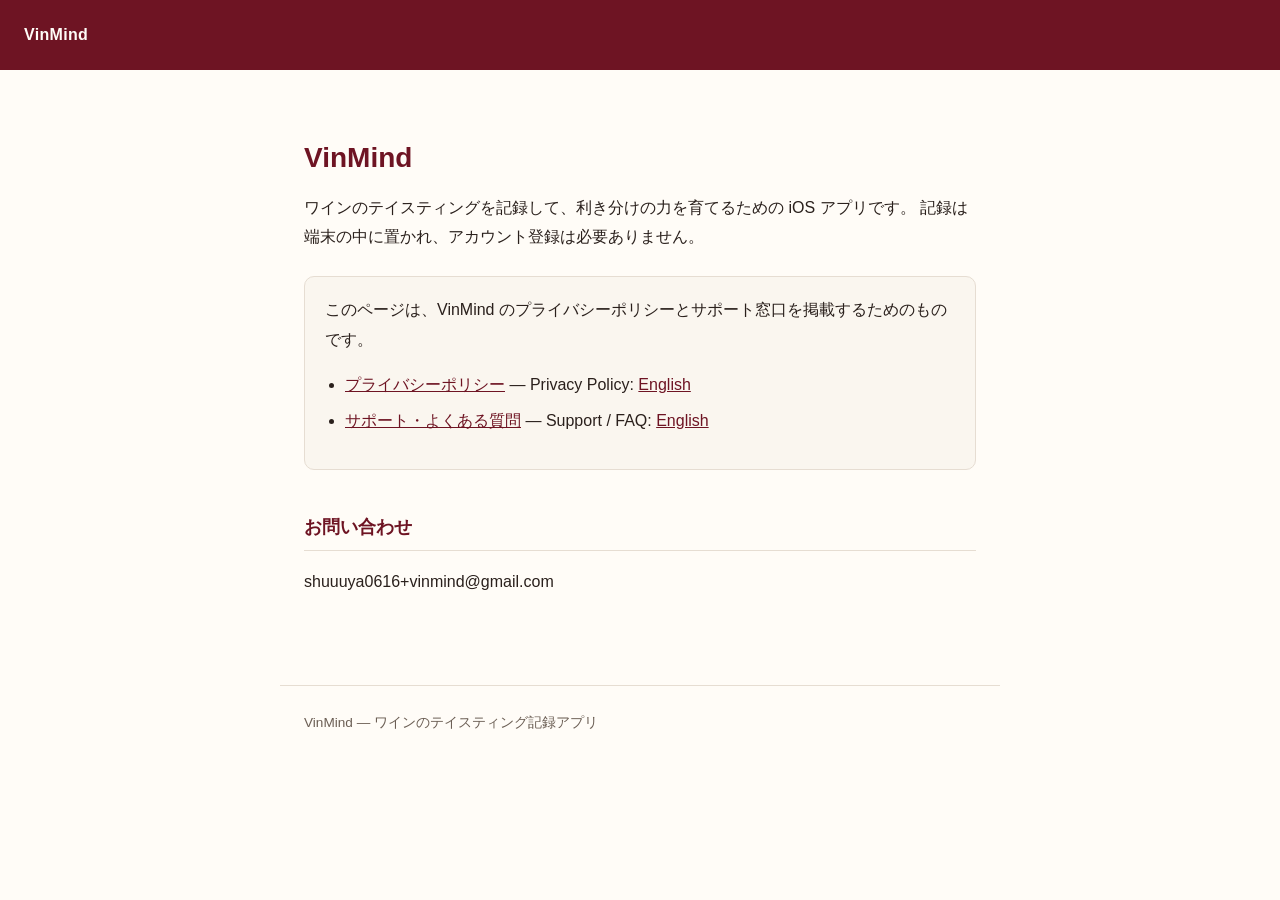
==== index.html @ 06c4dede "VinMind の公開ページ（プライバシーポリシー ja/en・サポート ja/en） Co-Authored-By: Claude Opus 5 <noreply@anthropic.com>" ====
<!doctype html>
<html lang="ja">
  <head>
    <meta charset="utf-8" />
    <meta name="viewport" content="width=device-width, initial-scale=1" />
    <title>VinMind</title>
    <link rel="stylesheet" href="style.css" />
  </head>
  <body>
    <header class="site"><a href="index.html">VinMind</a></header>
    <main>
      <div class="langswitch"></div>
      <h1 id="vinmind">VinMind</h1>
      <p>ワインのテイスティングを記録して、利き分けの力を育てるための
      iOS アプリです。
      記録は端末の中に置かれ、アカウント登録は必要ありません。</p>
      <div class="card">
      <p>このページは、VinMind
      のプライバシーポリシーとサポート窓口を掲載するためのものです。</p>
      <ul>
      <li><a href="privacy-ja.html">プライバシーポリシー</a> — Privacy
      Policy: <a href="privacy-en.html">English</a></li>
      <li><a href="support-ja.html">サポート・よくある質問</a> — Support
      / FAQ: <a href="support-en.html">English</a></li>
      </ul>
      </div>
      <h2 id="お問い合わせ">お問い合わせ</h2>
      <p>shuuuya0616+vinmind@gmail.com</p>
    </main>
    <footer class="site">VinMind — ワインのテイスティング記録アプリ</footer>
  </body>
</html>
---- style.css ----
/* VinMind 公開ページ — アプリ本体の配色に合わせた最小限のスタイル */
:root {
  --burgundy: #6e1423;
  --cream: #fffcf7;
  --cream-deep: #faf6ef;
  --line: #e6ddd2;
  --ink: #2a201c;
  --muted: #6b5e54;
  --gold-ink: #8a6b22; /* クリーム地に載せる金系の文字はこの濃さを使う */
}

* {
  box-sizing: border-box;
}

body {
  margin: 0;
  background: var(--cream);
  color: var(--ink);
  font-family:
    -apple-system, BlinkMacSystemFont, 'Hiragino Sans', 'Noto Sans JP', 'Segoe UI', sans-serif;
  line-height: 1.85;
  font-size: 16px;
  -webkit-text-size-adjust: 100%;
}

header.site {
  background: var(--burgundy);
  color: var(--cream);
  padding: 20px 24px;
}

header.site a {
  color: var(--cream);
  text-decoration: none;
  font-weight: 600;
  letter-spacing: 0.02em;
}

main {
  max-width: 720px;
  margin: 0 auto;
  padding: 40px 24px 72px;
}

h1 {
  font-size: 1.75rem;
  line-height: 1.4;
  margin: 0 0 8px;
  color: var(--burgundy);
}

h2 {
  font-size: 1.15rem;
  margin: 40px 0 12px;
  padding-bottom: 6px;
  border-bottom: 1px solid var(--line);
  color: var(--burgundy);
}

h3 {
  font-size: 1rem;
  margin: 28px 0 8px;
  color: var(--gold-ink);
}

p,
li {
  color: var(--ink);
}

ul {
  padding-left: 1.25em;
}

li {
  margin: 6px 0;
}

a {
  color: var(--burgundy);
}

strong {
  font-weight: 700;
}

.lede {
  color: var(--muted);
  font-size: 0.95rem;
  margin-bottom: 32px;
}

.card {
  background: var(--cream-deep);
  border: 1px solid var(--line);
  border-radius: 10px;
  padding: 18px 20px;
  margin: 24px 0;
}

.card p:first-child {
  margin-top: 0;
}
.card p:last-child {
  margin-bottom: 0;
}

.langswitch {
  font-size: 0.9rem;
  color: var(--muted);
  margin-bottom: 28px;
}

footer.site {
  border-top: 1px solid var(--line);
  max-width: 720px;
  margin: 0 auto;
  padding: 24px;
  color: var(--muted);
  font-size: 0.85rem;
}

@media (max-width: 480px) {
  main {
    padding: 28px 18px 56px;
  }
  h1 {
    font-size: 1.45rem;
  }
}
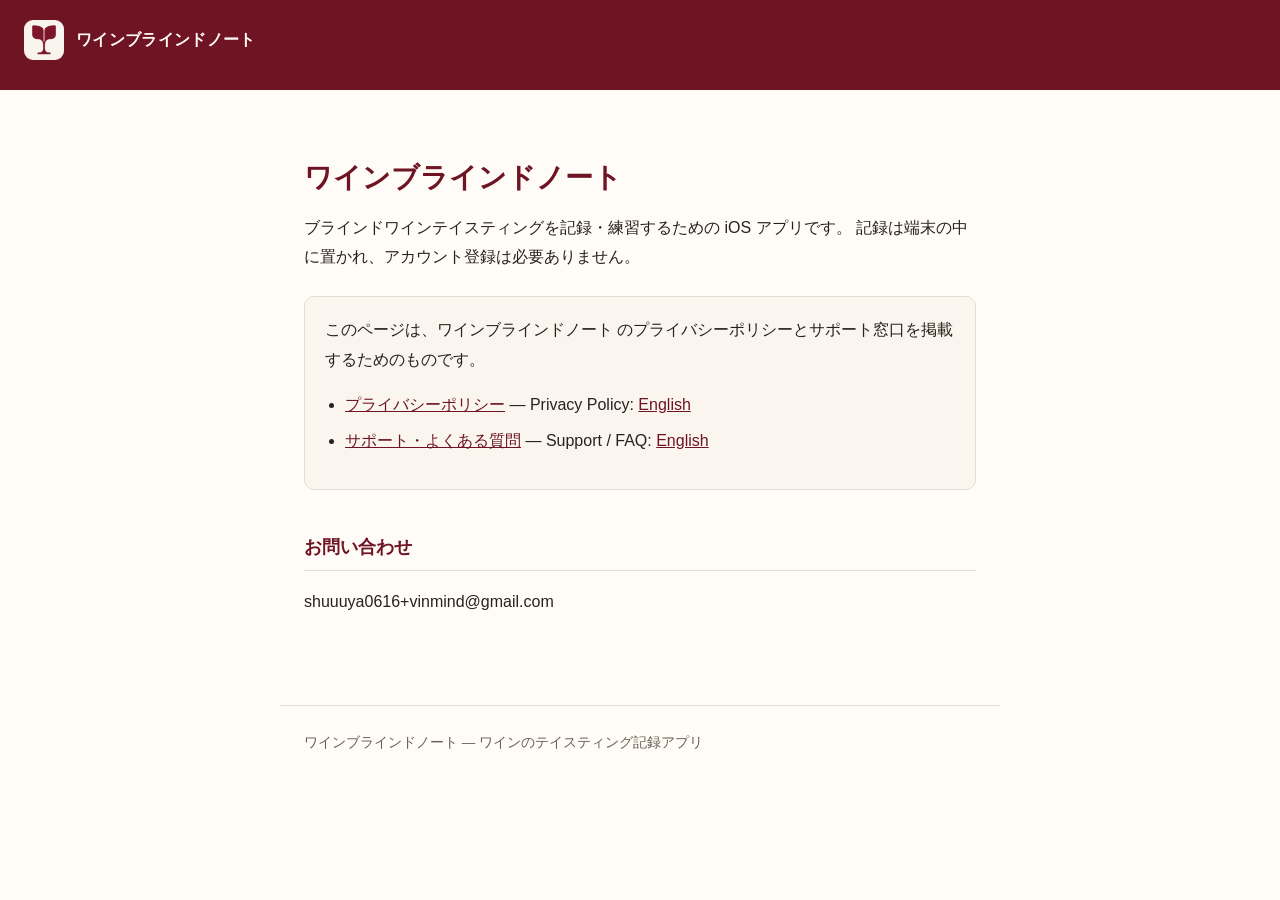
==== commit 906e52f9: "Update wine journal name and notebook glass branding" ====
--- a/index.html
+++ b/index.html
@@ -3,19 +3,20 @@
   <head>
     <meta charset="utf-8" />
     <meta name="viewport" content="width=device-width, initial-scale=1" />
-    <title>VinMind</title>
+    <title>ワインブラインドノート</title>
+    <link rel="icon" href="icon.png" />
     <link rel="stylesheet" href="style.css" />
   </head>
   <body>
-    <header class="site"><a href="index.html">VinMind</a></header>
+    <header class="site"><a href="index.html"><img src="icon.png" width="40" height="40" alt="" class="brand-icon">ワインブラインドノート</a></header>
     <main>
       <div class="langswitch"></div>
-      <h1 id="vinmind">VinMind</h1>
-      <p>ワインのテイスティングを記録して、利き分けの力を育てるための
+      <h1 id="vinmind">ワインブラインドノート</h1>
+      <p>ブラインドワインテイスティングを記録・練習するための
       iOS アプリです。
       記録は端末の中に置かれ、アカウント登録は必要ありません。</p>
       <div class="card">
-      <p>このページは、VinMind
+      <p>このページは、ワインブラインドノート
       のプライバシーポリシーとサポート窓口を掲載するためのものです。</p>
       <ul>
       <li><a href="privacy-ja.html">プライバシーポリシー</a> — Privacy
@@ -27,6 +28,6 @@
       <h2 id="お問い合わせ">お問い合わせ</h2>
       <p>shuuuya0616+vinmind@gmail.com</p>
     </main>
-    <footer class="site">VinMind — ワインのテイスティング記録アプリ</footer>
+    <footer class="site">ワインブラインドノート — ワインのテイスティング記録アプリ</footer>
   </body>
 </html>
--- a/style.css
+++ b/style.css
@@ -1,4 +1,4 @@
-/* VinMind 公開ページ — アプリ本体の配色に合わせた最小限のスタイル */
+/* ワインブラインドノート 公開ページ — アプリ本体の配色に合わせた最小限のスタイル */
 :root {
   --burgundy: #6e1423;
   --cream: #fffcf7;
@@ -129,3 +129,6 @@
     font-size: 1.45rem;
   }
 }
+
+header.site a { display: inline-flex; align-items: center; gap: 12px; }
+.brand-icon { border-radius: 9px; flex-shrink: 0; }
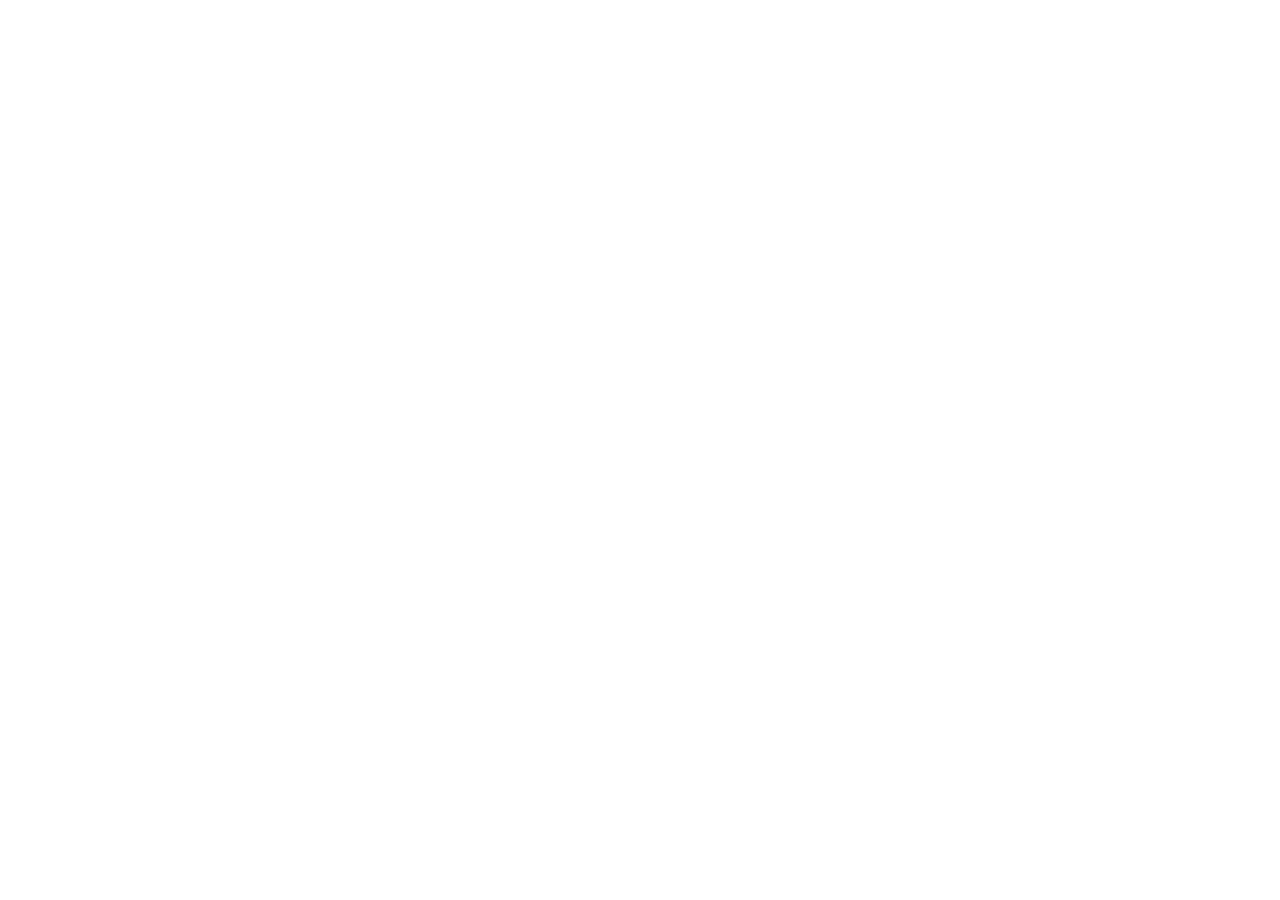
==== commit d0212dce: "Redirect brand and support pages to new official site" ====
--- a/index.html
+++ b/index.html
@@ -1,33 +1 @@
-<!doctype html>
-<html lang="ja">
-  <head>
-    <meta charset="utf-8" />
-    <meta name="viewport" content="width=device-width, initial-scale=1" />
-    <title>ワインブラインドノート</title>
-    <link rel="icon" href="icon.png" />
-    <link rel="stylesheet" href="style.css" />
-  </head>
-  <body>
-    <header class="site"><a href="index.html"><img src="icon.png" width="40" height="40" alt="" class="brand-icon">ワインブラインドノート</a></header>
-    <main>
-      <div class="langswitch"></div>
-      <h1 id="vinmind">ワインブラインドノート</h1>
-      <p>ブラインドワインテイスティングを記録・練習するための
-      iOS アプリです。
-      記録は端末の中に置かれ、アカウント登録は必要ありません。</p>
-      <div class="card">
-      <p>このページは、ワインブラインドノート
-      のプライバシーポリシーとサポート窓口を掲載するためのものです。</p>
-      <ul>
-      <li><a href="privacy-ja.html">プライバシーポリシー</a> — Privacy
-      Policy: <a href="privacy-en.html">English</a></li>
-      <li><a href="support-ja.html">サポート・よくある質問</a> — Support
-      / FAQ: <a href="support-en.html">English</a></li>
-      </ul>
-      </div>
-      <h2 id="お問い合わせ">お問い合わせ</h2>
-      <p>shuuuya0616+vinmind@gmail.com</p>
-    </main>
-    <footer class="site">ワインブラインドノート — ワインのテイスティング記録アプリ</footer>
-  </body>
-</html>
+<!doctype html><html lang="ja"><head><meta charset="utf-8"><meta name="viewport" content="width=device-width,initial-scale=1"><title>Blind Wine Notes</title><link rel="canonical" href="https://blind-wine-notes-site.shuuuya0616.workers.dev/"><meta http-equiv="refresh" content="0;url=https://blind-wine-notes-site.shuuuya0616.workers.dev/"></head><body><p><a href="https://blind-wine-notes-site.shuuuya0616.workers.dev/">Blind Wine Notes — 新しい公式サイトへ</a></p></body></html>
